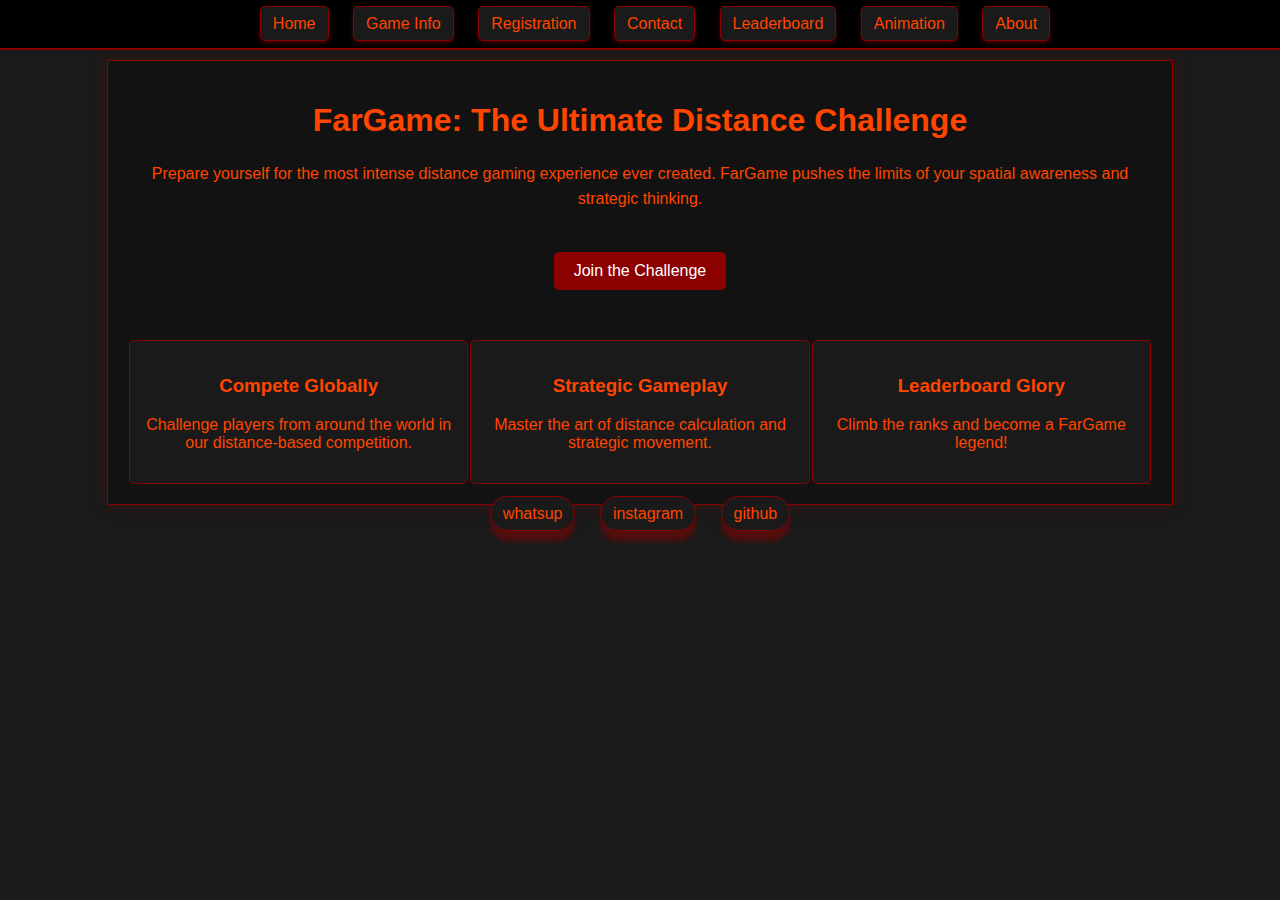
==== index.html @ 34f4fcf7 "C:\Users\faraj\Desktop\evil-game" ====
<!DOCTYPE html>
<html lang="en">
<head>
    <meta charset="UTF-8">
    <meta name="viewport" content="width=device-width, initial-scale=1.0">
    <title>home</title>
    <link rel="stylesheet" href="index.css">
</head>
 <body>
    <div class="top-nav"><!--זה הסרגל העליון בעמוד והוא קבוע בגל העמודים-->
        <a href="index.html">Home</a>
        <a href="info.html">Game Info</a>
        <a href="registration.html">Registration</a>
        <a href="contact.html">Contact</a>
        <a href="leaderboard.html">Leaderboard</a>
        <a href="animation.html">Animation</a>
        <a href="about.html">About</a>
    </div>
    <div class="container">
        <header>
            <h1>FarGame: The Ultimate Distance Challenge</h1>
        </header>
        <div class="game-intro">
            <p>Prepare yourself for the most intense distance gaming experience ever created. FarGame pushes the limits of your spatial awareness and strategic thinking.</p>
        </div>
        <a href="registration.html" class="cta-button">Join the Challenge</a>
        <div class="feature-grid">
            <div class="feature">
                <h3>Compete Globally</h3>
                <p>Challenge players from around the world in our distance-based competition.</p>
            </div>
            <div class="feature">
                <h3>Strategic Gameplay</h3>
                <p>Master the art of distance calculation and strategic movement.</p>
            </div>
            <div class="feature">
                <h3>Leaderboard Glory</h3>
                <p>Climb the ranks and become a FarGame legend!</p>
            </div>
        </div>
    </div>
    <div class="down-nav">
        <a href="https://wa.me/0512160683">whatsup</a>
        <a href="https://www.instagram.com/faraj_ganem">instagram</a>
        <a href="https://github.com/devilgan">github</a>
    </div>
 </body>
</html>
---- index.css ----
body {
    font-family: 'Gothic', Arial, sans-serif;
    background-color: #1a1a1a;
    margin: 0;
    padding: 0;
    text-align: center;
    color: #ff4500;
}
.top-nav {
    background-color: #000000;
    padding: 15px;
    position: fixed;
    top: 0;
    width: 100%;
    z-index: 1000;
    border-bottom: 2px solid #8b0000;
}
.top-nav a {
    color: #ff4500;
    text-decoration: none;
    margin: 0 10px;
    padding: 8px 12px;
    border-radius: 5px;
    transition: all 0.3s ease;
    box-shadow: 0 2px 5px rgba(139,0,0,0.5);
    background-color: #1a1a1a;
    border: 1px solid #8b0000;
}
.top-nav a:hover {
    color: #ff0000;
    background-color: #8b0000;
    box-shadow: 0 4px 8px rgba(255,0,0,0.5);
}
.container {
    margin-top: 60px;
    width: 80%;
    margin-left: auto;
    margin-right: auto;
    background-color: #121212;
    padding: 20px;
    box-shadow: 0 0 15px rgba(139,0,0,0.3);
    border: 1px solid #8b0000;
}
.game-intro {
    color: #ff4500;
    line-height: 1.6;
    margin: 20px 0;
}
.cta-button {
    display: inline-block;
    background-color: #8b0000;
    color: #ffffff;
    padding: 10px 20px;
    text-decoration: none;
    border-radius: 5px;
    margin: 20px 0;
    transition: all 0.3s ease;
}
.cta-button:hover {
    background-color: #ff0000;
    box-shadow: 0 4px 8px rgba(0,0,0,0.5);
}
.feature-grid {
    display: flex;
    justify-content: space-around;
    margin-top: 30px;
}
.feature {
    width: 30%;
    background-color: #1a1a1a;
    padding: 15px;
    border: 1px solid #8b0000;
    border-radius: 5px;
}
.dwon-nav {
    background-color: #000000;
    padding: 15px;
    position: fixed;
    top: 0;
    width: 100%;
    z-index: 1000;
    border-bottom: 2px solid #8b0000;
}
.down-nav a {
    color: #ff4500;
    text-decoration: none;
    margin: 0 10px;
    padding: 8px 12px;
    border-radius: 50px;
    transition: all 0.3s ease;
    box-shadow: 0 10px 4px rgba(139,0,0,0.5);
    background-color: #1a1a1a;
    border: 1px solid #8b0000;
}
.down-nav a:hover {
    color: #ff0000;
    background-color: #8b0000;
    box-shadow: 0 4px 8px rgba(255,0,0,0.5);
}
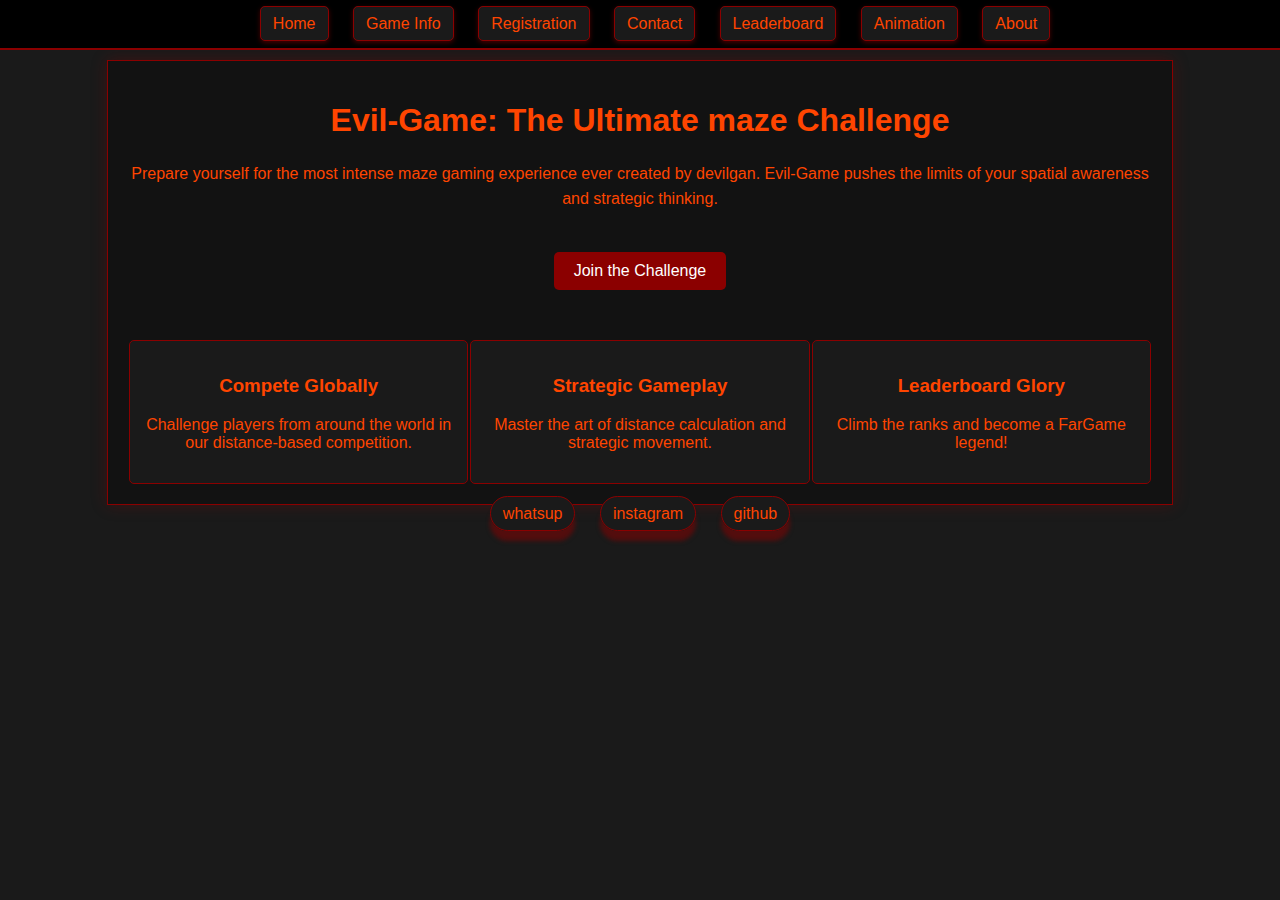
==== commit 737dcc4a: "C:\Users\faraj\Desktop\evil-game" ====
--- a/index.html
+++ b/index.html
@@ -18,15 +18,15 @@
     </div>
     <div class="container">
         <header>
-            <h1>FarGame: The Ultimate Distance Challenge</h1>
+            <h1>Evil-Game: The Ultimate maze Challenge</h1>
         </header>
         <div class="game-intro">
-            <p>Prepare yourself for the most intense distance gaming experience ever created. FarGame pushes the limits of your spatial awareness and strategic thinking.</p>
+            <p>Prepare yourself for the most intense maze gaming experience ever created by devilgan. Evil-Game pushes the limits of your spatial awareness and strategic thinking.</p>
         </div>
         <a href="registration.html" class="cta-button">Join the Challenge</a>
         <div class="feature-grid">
             <div class="feature">
-                <h3>Compete Globally</h3>
+                <h3>Compete Globally</h3><!--השתמשתי בצאט גי פי טי לטובת הניסוח המקצועי של המלל-->
                 <p>Challenge players from around the world in our distance-based competition.</p>
             </div>
             <div class="feature">
@@ -39,7 +39,7 @@
             </div>
         </div>
     </div>
-    <div class="down-nav">
+    <div class="down-nav"> <!-- הקישורים קופצים לעמודים שליבאמת-->
         <a href="https://wa.me/0512160683">whatsup</a>
         <a href="https://www.instagram.com/faraj_ganem">instagram</a>
         <a href="https://github.com/devilgan">github</a>
--- a/index.css
+++ b/index.css
@@ -6,7 +6,7 @@
     text-align: center;
     color: #ff4500;
 }
-.top-nav {
+.top-nav { 
     background-color: #000000;
     padding: 15px;
     position: fixed;
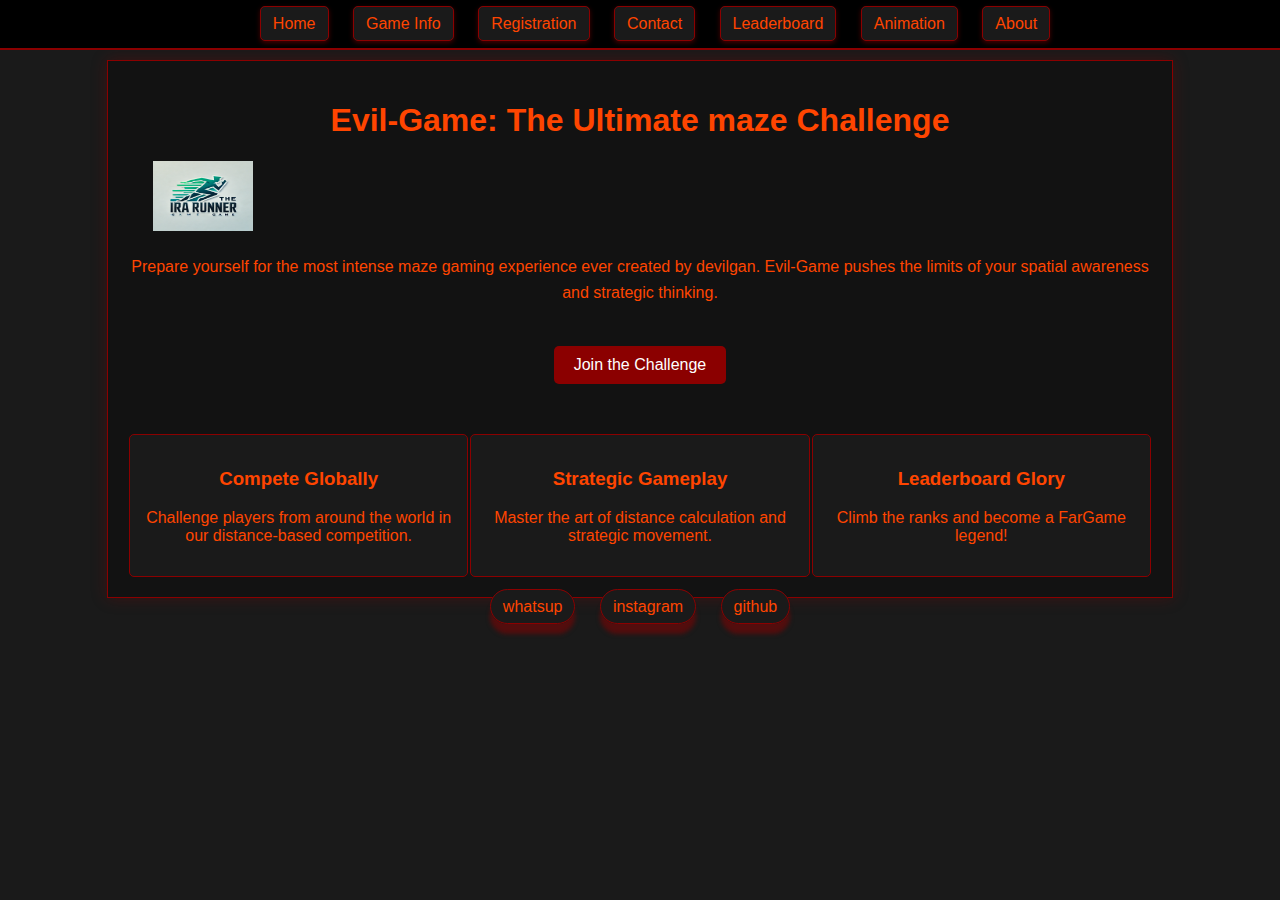
==== commit 39e021d4: "update files 2.1" ====
--- a/index.html
+++ b/index.html
@@ -21,6 +21,9 @@
             <h1>Evil-Game: The Ultimate maze Challenge</h1>
         </header>
         <div class="game-intro">
+            <div class="ira-logo">
+            <img src="logo.jpg" alt="moving-logo" class="logoo" width="100px" height="70px">
+            </div>
             <p>Prepare yourself for the most intense maze gaming experience ever created by devilgan. Evil-Game pushes the limits of your spatial awareness and strategic thinking.</p>
         </div>
         <a href="registration.html" class="cta-button">Join the Challenge</a>
--- a/index.css
+++ b/index.css
@@ -96,4 +96,14 @@
     color: #ff0000;
     background-color: #8b0000;
     box-shadow: 0 4px 8px rgba(255,0,0,0.5);
+}
+
+ .ira-logo { /*פה עשיתי את ההגדרות הטכניות של התמונה*/
+    width: 150px; 
+    position: relative;
+    animation: movelogo 3s linear infinite alternate;
+}
+@keyframes movelogo {/*פה האנימציה שגורמת לתמונה לזוז ממקום למקום*/
+    0% { transform: translateX(0); }
+    100% { transform: translateX(400px); }
 }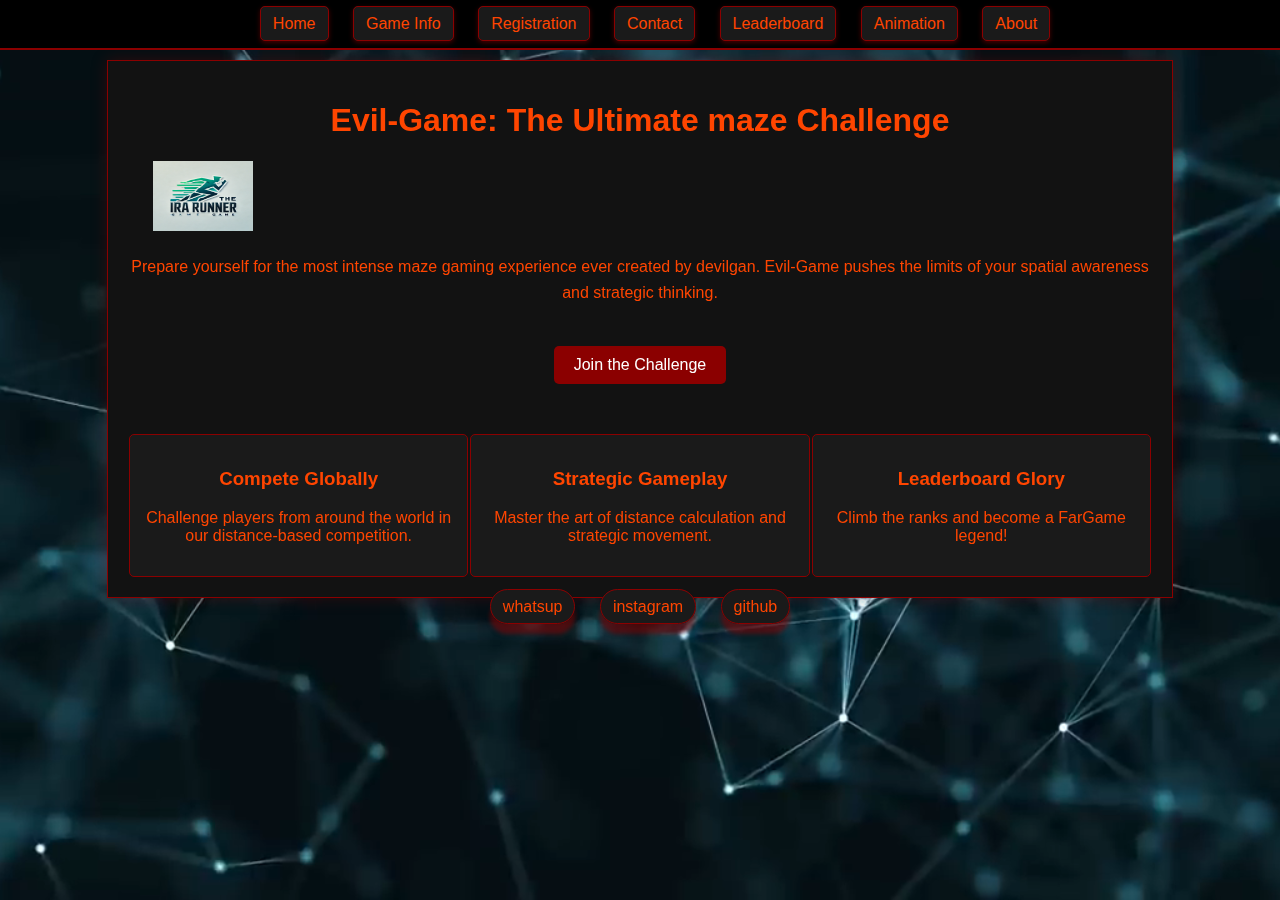
==== commit fee7050f: "update with video addon update 3.0" ====
--- a/index.html
+++ b/index.html
@@ -7,6 +7,9 @@
     <link rel="stylesheet" href="index.css">
 </head>
  <body>
+    <video autoplay loop muted playsinline>
+        <source src="cybervid.mp4" type="video/mp4">
+    </video>
     <div class="top-nav"><!--זה הסרגל העליון בעמוד והוא קבוע בגל העמודים-->
         <a href="index.html">Home</a>
         <a href="info.html">Game Info</a>
--- a/index.css
+++ b/index.css
@@ -30,6 +30,16 @@
     color: #ff0000;
     background-color: #8b0000;
     box-shadow: 0 4px 8px rgba(255,0,0,0.5);
+}
+video {
+    position: absolute;
+    top: 50%;
+    left: 50%;
+    width: 100%;
+    height: 100%;
+    object-fit: cover;
+    transform: translate(-50%, -50%);
+    z-index: -1;
 }
 .container {
     margin-top: 60px;
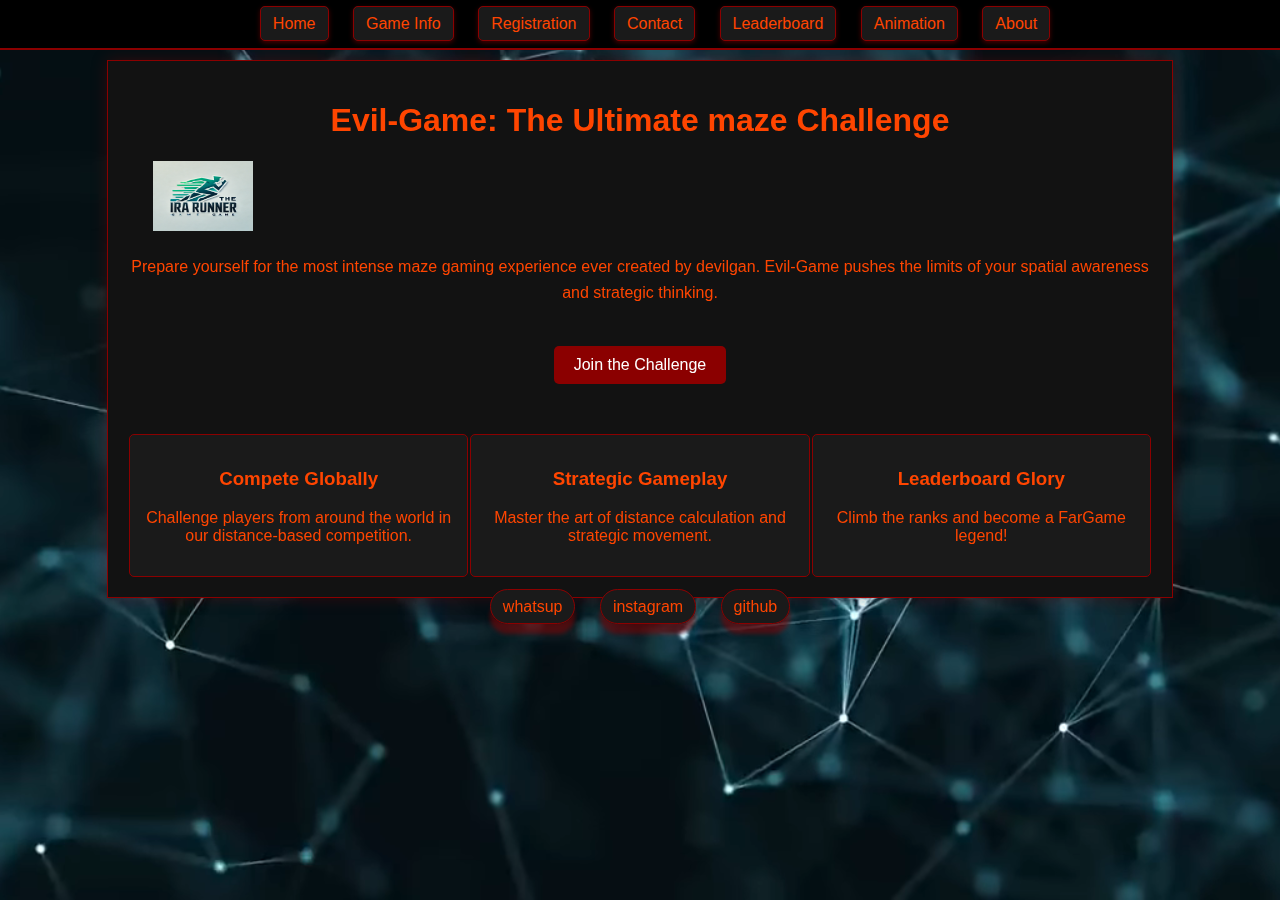
==== commit 56ae977a: "update 3.2 - viedo format from mp4 to webm" ====
--- a/index.html
+++ b/index.html
@@ -8,7 +8,7 @@
 </head>
  <body>
     <video autoplay loop muted playsinline>
-        <source src="cybervid.mp4" type="video/mp4">
+        <source src="cybervid.webm" type="video/mp4">
     </video>
     <div class="top-nav"><!--זה הסרגל העליון בעמוד והוא קבוע בגל העמודים-->
         <a href="index.html">Home</a>
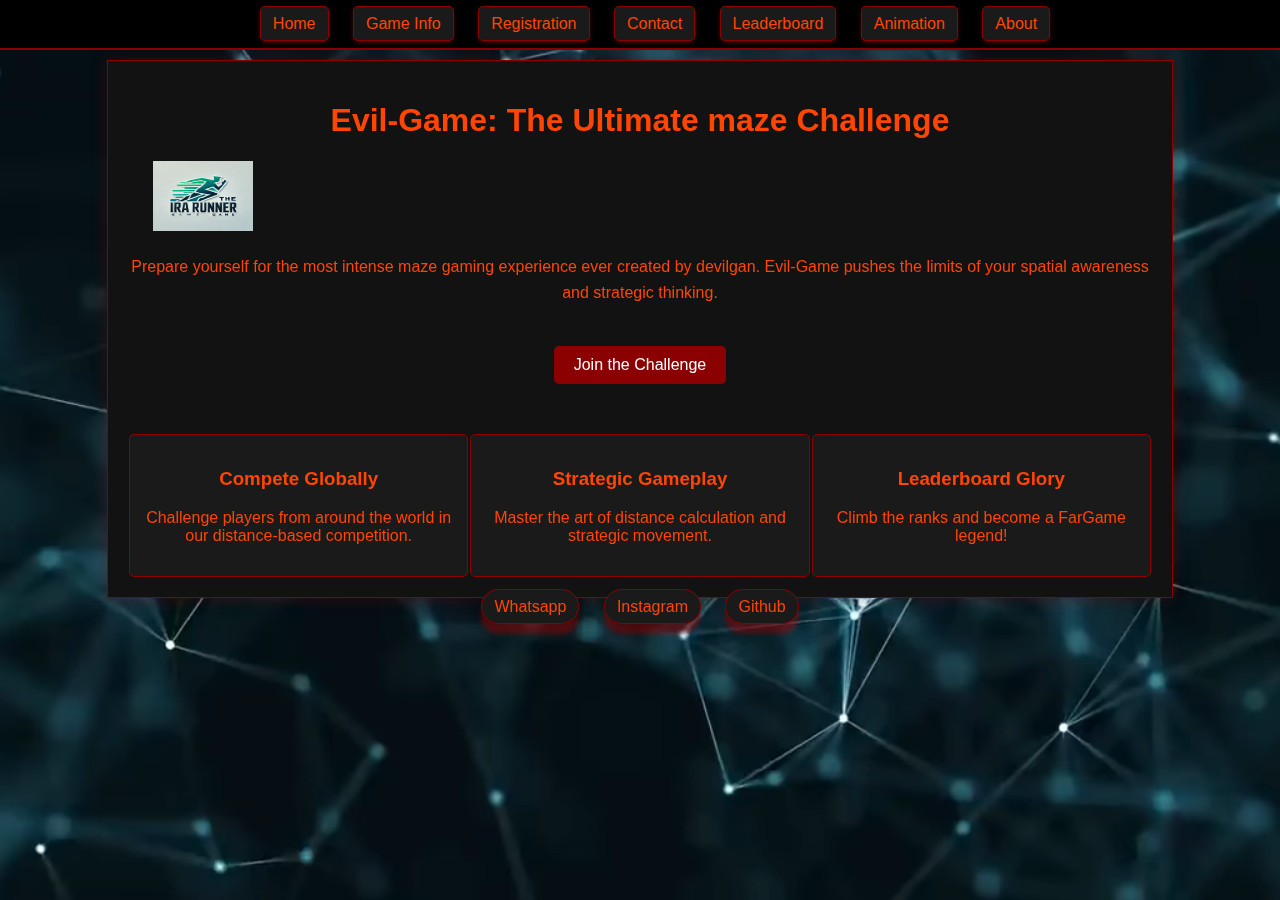
==== commit cf7cbca1: "update 6.0.0 lastttt oneee 2" ====
--- a/index.html
+++ b/index.html
@@ -46,9 +46,9 @@
         </div>
     </div>
     <div class="down-nav"> <!-- הקישורים קופצים לעמודים שליבאמת-->
-        <a href="https://wa.me/0512160683">whatsup</a>
-        <a href="https://www.instagram.com/faraj_ganem">instagram</a>
-        <a href="https://github.com/devilgan">github</a>
+        <a href="https://wa.me/0512160683">Whatsapp</a>
+        <a href="https://www.instagram.com/faraj_ganem">Instagram</a>
+        <a href="https://github.com/devilgan">Github</a>
     </div>
  </body>
 </html>
